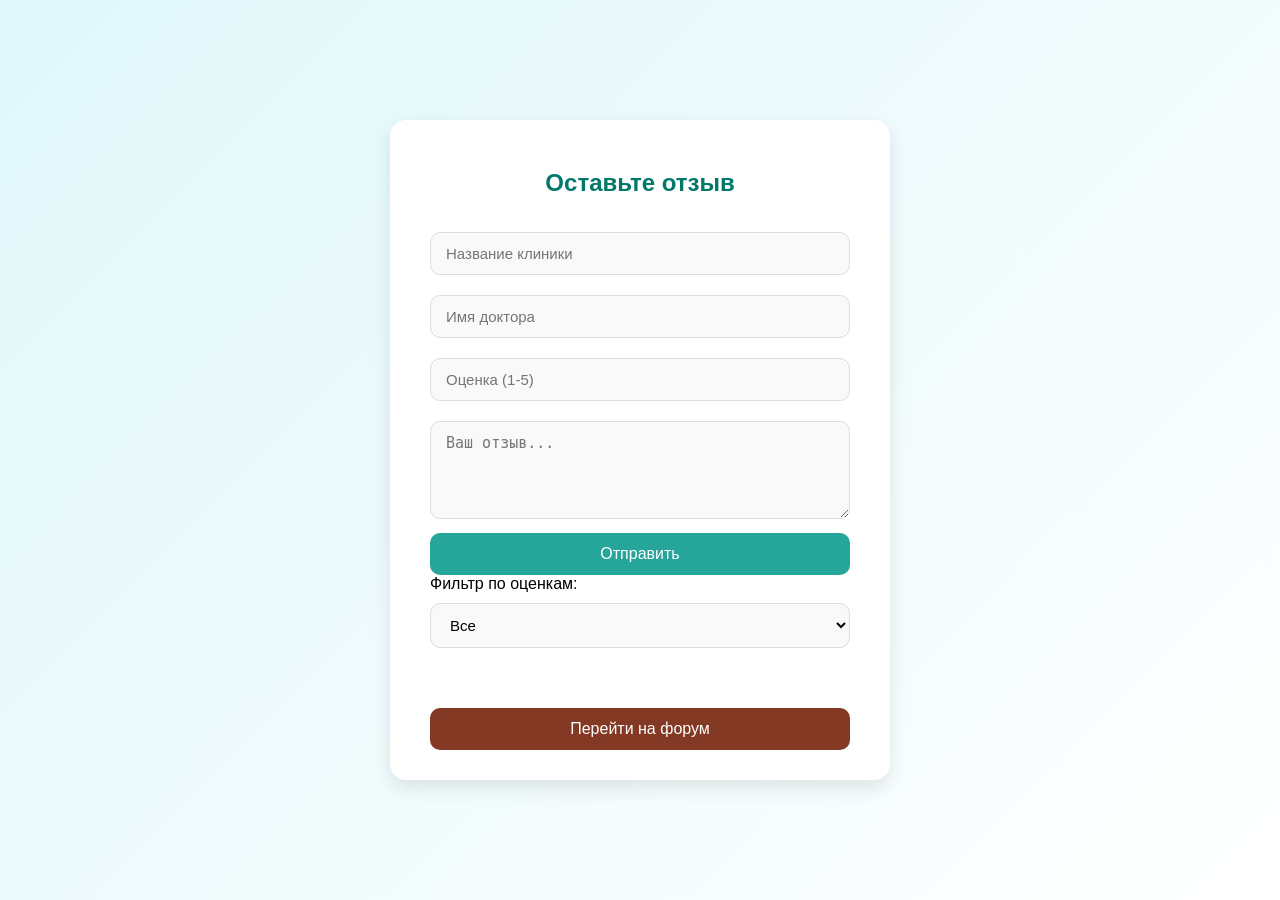
==== src/main/resources/static/index.html @ 729e000e "add community service" ====
<!DOCTYPE html>
<html lang="ru">
<head>
    <meta charset="UTF-8">
    <title>Отзывы</title>
    <style>
        * {
            box-sizing: border-box;
        }

        body {
            font-family: 'Segoe UI', Tahoma, Geneva, Verdana, sans-serif;
            background: linear-gradient(135deg, #e0f7fa, #fff);
            margin: 0;
            padding: 0;
            display: flex;
            align-items: center;
            justify-content: center;
            height: 100vh;
        }

        .container {
            background: #ffffff;
            padding: 30px 40px;
            border-radius: 16px;
            box-shadow: 0 8px 20px rgba(0, 0, 0, 0.1);
            max-width: 500px;
            width: 100%;
            animation: fadeIn 0.6s ease-out;
            overflow-y: auto;
            max-height: 90vh;
        }

        h2 {
            text-align: center;
            color: #00796b;
            margin-bottom: 25px;
        }

        input, textarea, select {
            width: 100%;
            padding: 12px 15px;
            margin: 10px 0;
            border: 1px solid #ddd;
            border-radius: 10px;
            background-color: #f9f9f9;
            font-size: 15px;
            transition: all 0.3s ease;
        }

        input:focus, textarea:focus, select:focus {
            outline: none;
            border-color: #26a69a;
            background-color: #fff;
            transform: scale(1.02);
            box-shadow: 0 0 5px rgba(38, 166, 154, 0.4);
        }

        button {
            width: 100%;
            background: #26a69a;
            color: white;
            padding: 12px;
            border: none;
            border-radius: 10px;
            font-size: 16px;
            cursor: pointer;
            transition: background 0.3s ease, transform 0.2s ease;
        }

        button:hover {
            background: #1e8e82;
            transform: scale(1.02);
        }

        #goToForumBtn {
            background-color: #833923;
            color: white;
            padding: 12px 20px;
            border-radius: 10px;
            font-size: 16px;
            cursor: pointer;
            border: none;
            width: 100%;
            transition: background-color 0.3s ease;
            margin-top: 20px;
        }

        #goToForumBtn:hover {
            background-color: #931507;
        }

        .message {
            margin-top: 15px;
            padding: 12px;
            border-radius: 8px;
            font-size: 14px;
            text-align: center;
            display: none;
            opacity: 0;
            transition: opacity 0.5s ease;
        }

        .message.show {
            display: block;
            opacity: 1;
        }

        .success {
            background-color: #c8e6c9;
            color: #256029;
        }

        .error {
            background-color: #ffcdd2;
            color: #b71c1c;
        }

        .review-display {
            margin-top: 30px;
        }

        .review {
            margin-bottom: 20px;
            padding: 15px;
            border-left: 4px solid #26a69a;
            background-color: #f1f8f9;
            border-radius: 10px;
            animation: fadeIn 0.6s ease-out;
        }

        .review p {
            margin: 5px 0;
            line-height: 1.5;
        }

        .stars {
            color: gold;
            font-size: 18px;
            text-shadow: -1px -1px 0 black, 1px -1px 0 black, -1px 1px 0 black, 1px 1px 0 black;
        }

        @keyframes fadeIn {
            from {
                opacity: 0;
                transform: translateY(20px);
            }
            to {
                opacity: 1;
                transform: translateY(0);
            }
        }
    </style>
</head>
<body>
<div class="container">
    <h2>Оставьте отзыв</h2>
    <input type="text" id="clinicName" placeholder="Название клиники">
    <input type="text" id="doctorName" placeholder="Имя доктора">
    <input type="number" id="rating" placeholder="Оценка (1-5)" min="1" max="5">
    <textarea id="content" rows="4" placeholder="Ваш отзыв..."></textarea>
    <button onclick="sendReview()">Отправить</button>
    <div id="response" class="message"></div>

    <label for="ratingFilter">Фильтр по оценкам:</label>
    <select id="ratingFilter" onchange="applyFilter()">
        <option value="all">Все</option>
        <option value="positive">Положительные (4–5)</option>
        <option value="neutral">Нейтральные (3)</option>
        <option value="negative">Отрицательные (1–2)</option>
    </select>

    <div id="reviewDisplay" class="review-display"></div>

    <button id="goToForumBtn">Перейти на форум</button>
</div>

<script>
    let allReviews = [];

    window.onload = function () {
        fetchReviews();
    };

    function fetchReviews() {
        fetch('http://localhost:8080/api/reviews')
            .then(response => response.json())
            .then(data => {
            allReviews = data;
            applyFilter();
        })
            .catch(error => {
            console.error('Ошибка загрузки отзывов:', error);
        });
    }

    function sendReview() {
        const clinicName = document.getElementById('clinicName').value;
        const doctorName = document.getElementById('doctorName').value;
        const rating = parseInt(document.getElementById('rating').value);
        const content = document.getElementById('content').value;
        const responseBox = document.getElementById('response');

        if (!clinicName || !doctorName || !rating || !content) {
            responseBox.innerText = "Пожалуйста, заполните все поля.";
            responseBox.className = 'message error show';
            return;
        }

        const newReview = {
            clinicName,
            doctorName,
            rating,
            comment: content
        };

        fetch('http://localhost:8080/api/reviews', {
            method: 'POST',
            headers: { 'Content-Type': 'application/json' },
            body: JSON.stringify(newReview)
        })
            .then(response => {
            if (!response.ok) {
                return response.text().then(text => { throw new Error(text) });
            }
            return response.json();
        })
            .then(data => {
            responseBox.innerText = "Отзыв успешно отправлен!";
            responseBox.className = 'message success show';

            allReviews.unshift(newReview);
            applyFilter();

            document.getElementById('clinicName').value = '';
            document.getElementById('doctorName').value = '';
            document.getElementById('rating').value = '';
            document.getElementById('content').value = '';
        })
            .catch(error => {
            responseBox.innerText = "Ошибка: " + error.message;
            responseBox.className = 'message error show';
        });
    }

    function applyFilter() {
        const filterValue = document.getElementById('ratingFilter').value;
        const reviewDisplay = document.getElementById('reviewDisplay');
        reviewDisplay.innerHTML = '';

        let filtered = allReviews;

        if (filterValue === "positive") {
            filtered = allReviews.filter(r => r.rating >= 4);
        } else if (filterValue === "neutral") {
            filtered = allReviews.filter(r => r.rating === 3);
        } else if (filterValue === "negative") {
            filtered = allReviews.filter(r => r.rating <= 2);
        }

        filtered.forEach(review => addReviewToDOM(review));
    }

    function addReviewToDOM(review) {
        const reviewDisplay = document.getElementById('reviewDisplay');
        const div = document.createElement('div');
        div.className = 'review';
        div.innerHTML = `
            <p><strong>Клиника:</strong> ${review.clinicName}</p>
            <p><strong>Доктор:</strong> ${review.doctorName}</p>
            <p><strong>Оценка:</strong> <span class="stars">${'★'.repeat(review.rating)}${''.repeat(5 - review.rating)}</span></p>
            <p><strong>Комментарий:</strong> ${review.comment}</p>
        `;
        reviewDisplay.prepend(div);
    }

    document.getElementById("goToForumBtn").addEventListener("click", function () {
        window.location.href = "index2.html";
    });
</script>
</body>
</html>
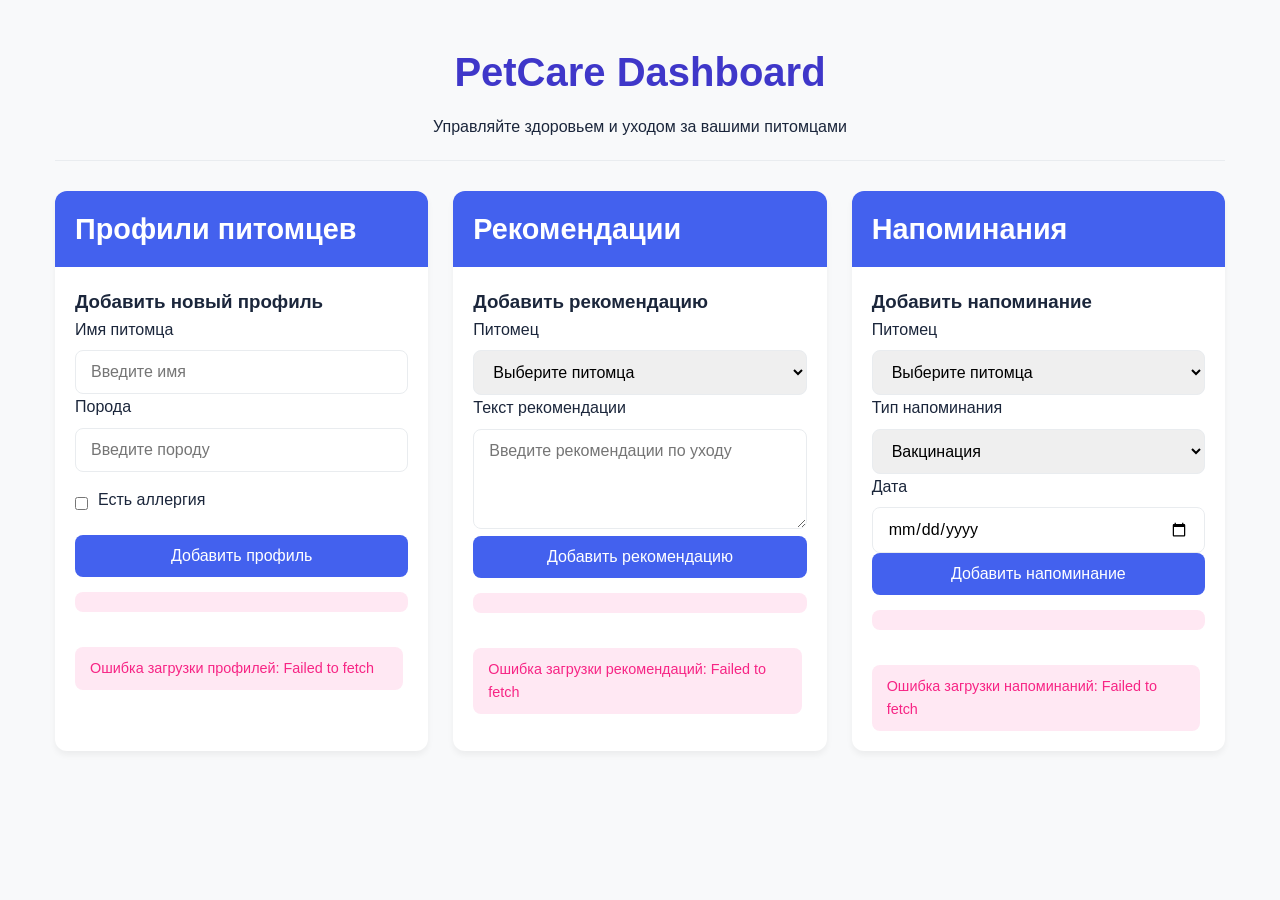
==== commit 258fa05f: "features: added release recs-service" ====
--- a/src/main/resources/static/index.html
+++ b/src/main/resources/static/index.html
@@ -2,281 +2,581 @@
 <html lang="ru">
 <head>
     <meta charset="UTF-8">
-    <title>Отзывы</title>
+    <meta name="viewport" content="width=device-width, initial-scale=1.0">
+    <title>PetCare Dashboard</title>
     <style>
+        :root {
+            --primary: #4361ee;
+            --primary-light: #4895ef;
+            --secondary: #3f37c9;
+            --dark: #1b263b;
+            --light: #f8f9fa;
+            --success: #4cc9f0;
+            --warning: #f72585;
+            --gray: #adb5bd;
+            --light-gray: #e9ecef;
+        }
+
         * {
             box-sizing: border-box;
-        }
-
-        body {
-            font-family: 'Segoe UI', Tahoma, Geneva, Verdana, sans-serif;
-            background: linear-gradient(135deg, #e0f7fa, #fff);
             margin: 0;
             padding: 0;
+            font-family: 'Segoe UI', Tahoma, Geneva, Verdana, sans-serif;
+        }
+
+        body {
+            background-color: var(--light);
+            color: var(--dark);
+            line-height: 1.6;
+            padding: 20px;
+        }
+
+        .container {
+            max-width: 1200px;
+            margin: 0 auto;
+            padding: 0 15px;
+        }
+
+        header {
+            text-align: center;
+            margin-bottom: 30px;
+            padding: 20px 0;
+            border-bottom: 1px solid var(--light-gray);
+        }
+
+        h1 {
+            color: var(--secondary);
+            font-size: 2.5rem;
+            margin-bottom: 10px;
+        }
+
+        .dashboard {
+            display: grid;
+            grid-template-columns: repeat(auto-fit, minmax(350px, 1fr));
+            gap: 25px;
+        }
+
+        .card {
+            background: white;
+            border-radius: 12px;
+            box-shadow: 0 4px 6px rgba(0, 0, 0, 0.05);
+            overflow: hidden;
+            transition: transform 0.3s ease, box-shadow 0.3s ease;
+        }
+
+        .card:hover {
+            transform: translateY(-5px);
+            box-shadow: 0 10px 20px rgba(0, 0, 0, 0.1);
+        }
+
+        .card-header {
+            background-color: var(--primary);
+            color: white;
+            padding: 15px 20px;
+            font-size: 1.2rem;
+            font-weight: 600;
+        }
+
+        .card-body {
+            padding: 20px;
+        }
+
+        .form-group {
+            margin-bottom: 20px;
+        }
+
+        .form-group:last-child {
+            margin-bottom: 0;
+        }
+
+        label {
+            display: block;
+            margin-bottom: 8px;
+            font-weight: 500;
+            color: var(--dark);
+        }
+
+        input, select, textarea {
+            width: 100%;
+            padding: 12px 15px;
+            border: 1px solid var(--light-gray);
+            border-radius: 8px;
+            font-size: 1rem;
+            transition: border-color 0.3s ease;
+        }
+
+        input:focus, select:focus, textarea:focus {
+            outline: none;
+            border-color: var(--primary);
+            box-shadow: 0 0 0 3px rgba(67, 97, 238, 0.2);
+        }
+
+        textarea {
+            min-height: 100px;
+            resize: vertical;
+        }
+
+        .checkbox-container {
             display: flex;
             align-items: center;
-            justify-content: center;
-            height: 100vh;
-        }
-
-        .container {
-            background: #ffffff;
-            padding: 30px 40px;
-            border-radius: 16px;
-            box-shadow: 0 8px 20px rgba(0, 0, 0, 0.1);
-            max-width: 500px;
+            margin: 15px 0;
+        }
+
+        .checkbox-container input {
+            width: auto;
+            margin-right: 10px;
+        }
+
+        .btn {
+            background-color: var(--primary);
+            color: white;
+            border: none;
+            padding: 12px 20px;
+            border-radius: 8px;
+            cursor: pointer;
+            font-size: 1rem;
+            font-weight: 500;
+            transition: background-color 0.3s ease;
             width: 100%;
-            animation: fadeIn 0.6s ease-out;
+        }
+
+        .btn:hover {
+            background-color: var(--secondary);
+        }
+
+        .list {
+            margin-top: 20px;
+            max-height: 300px;
             overflow-y: auto;
-            max-height: 90vh;
-        }
-
-        h2 {
+            padding-right: 5px;
+        }
+
+        .list-item {
+            background-color: var(--light-gray);
+            border-left: 4px solid var(--primary);
+            border-radius: 8px;
+            padding: 15px;
+            margin-bottom: 15px;
+            transition: transform 0.2s ease;
+        }
+
+        .list-item:hover {
+            transform: translateX(5px);
+        }
+
+        .list-item h4 {
+            color: var(--secondary);
+            margin-bottom: 8px;
+        }
+
+        .list-item p {
+            color: var(--dark);
+            margin-bottom: 5px;
+        }
+
+        .loading {
             text-align: center;
-            color: #00796b;
-            margin-bottom: 25px;
-        }
-
-        input, textarea, select {
-            width: 100%;
-            padding: 12px 15px;
-            margin: 10px 0;
-            border: 1px solid #ddd;
+            padding: 20px;
+            color: var(--gray);
+        }
+
+        .error {
+            color: var(--warning);
+            background-color: rgba(247, 37, 133, 0.1);
+            padding: 10px 15px;
+            border-radius: 8px;
+            margin-top: 15px;
+            font-size: 0.9rem;
+        }
+
+        .empty-state {
+            text-align: center;
+            padding: 20px;
+            color: var(--gray);
+            font-style: italic;
+        }
+
+        /* Custom scrollbar */
+        ::-webkit-scrollbar {
+            width: 8px;
+        }
+
+        ::-webkit-scrollbar-track {
+            background: var(--light-gray);
             border-radius: 10px;
-            background-color: #f9f9f9;
-            font-size: 15px;
-            transition: all 0.3s ease;
-        }
-
-        input:focus, textarea:focus, select:focus {
-            outline: none;
-            border-color: #26a69a;
-            background-color: #fff;
-            transform: scale(1.02);
-            box-shadow: 0 0 5px rgba(38, 166, 154, 0.4);
-        }
-
-        button {
-            width: 100%;
-            background: #26a69a;
-            color: white;
-            padding: 12px;
-            border: none;
+        }
+
+        ::-webkit-scrollbar-thumb {
+            background: var(--gray);
             border-radius: 10px;
-            font-size: 16px;
-            cursor: pointer;
-            transition: background 0.3s ease, transform 0.2s ease;
-        }
-
-        button:hover {
-            background: #1e8e82;
-            transform: scale(1.02);
-        }
-
-        #goToForumBtn {
-            background-color: #833923;
-            color: white;
-            padding: 12px 20px;
-            border-radius: 10px;
-            font-size: 16px;
-            cursor: pointer;
-            border: none;
-            width: 100%;
-            transition: background-color 0.3s ease;
-            margin-top: 20px;
-        }
-
-        #goToForumBtn:hover {
-            background-color: #931507;
-        }
-
-        .message {
-            margin-top: 15px;
-            padding: 12px;
-            border-radius: 8px;
-            font-size: 14px;
-            text-align: center;
-            display: none;
-            opacity: 0;
-            transition: opacity 0.5s ease;
-        }
-
-        .message.show {
-            display: block;
-            opacity: 1;
-        }
-
-        .success {
-            background-color: #c8e6c9;
-            color: #256029;
-        }
-
-        .error {
-            background-color: #ffcdd2;
-            color: #b71c1c;
-        }
-
-        .review-display {
-            margin-top: 30px;
-        }
-
-        .review {
-            margin-bottom: 20px;
-            padding: 15px;
-            border-left: 4px solid #26a69a;
-            background-color: #f1f8f9;
-            border-radius: 10px;
-            animation: fadeIn 0.6s ease-out;
-        }
-
-        .review p {
-            margin: 5px 0;
-            line-height: 1.5;
-        }
-
-        .stars {
-            color: gold;
-            font-size: 18px;
-            text-shadow: -1px -1px 0 black, 1px -1px 0 black, -1px 1px 0 black, 1px 1px 0 black;
-        }
-
-        @keyframes fadeIn {
-            from {
-                opacity: 0;
-                transform: translateY(20px);
-            }
-            to {
-                opacity: 1;
-                transform: translateY(0);
+        }
+
+        ::-webkit-scrollbar-thumb:hover {
+            background: var(--primary-light);
+        }
+
+        @media (max-width: 768px) {
+            .dashboard {
+                grid-template-columns: 1fr;
+            }
+
+            h1 {
+                font-size: 2rem;
             }
         }
     </style>
 </head>
 <body>
 <div class="container">
-    <h2>Оставьте отзыв</h2>
-    <input type="text" id="clinicName" placeholder="Название клиники">
-    <input type="text" id="doctorName" placeholder="Имя доктора">
-    <input type="number" id="rating" placeholder="Оценка (1-5)" min="1" max="5">
-    <textarea id="content" rows="4" placeholder="Ваш отзыв..."></textarea>
-    <button onclick="sendReview()">Отправить</button>
-    <div id="response" class="message"></div>
-
-    <label for="ratingFilter">Фильтр по оценкам:</label>
-    <select id="ratingFilter" onchange="applyFilter()">
-        <option value="all">Все</option>
-        <option value="positive">Положительные (4–5)</option>
-        <option value="neutral">Нейтральные (3)</option>
-        <option value="negative">Отрицательные (1–2)</option>
-    </select>
-
-    <div id="reviewDisplay" class="review-display"></div>
-
-    <button id="goToForumBtn">Перейти на форум</button>
+    <header>
+        <h1>PetCare Dashboard</h1>
+        <p>Управляйте здоровьем и уходом за вашими питомцами</p>
+    </header>
+
+    <div class="dashboard">
+        <!-- Секция профилей питомцев -->
+        <div class="card">
+            <div class="card-header">
+                <h2>Профили питомцев</h2>
+            </div>
+            <div class="card-body">
+                <div class="form-group">
+                    <h3>Добавить новый профиль</h3>
+                    <label for="petName">Имя питомца</label>
+                    <input type="text" id="petName" placeholder="Введите имя">
+
+                    <label for="petBreed">Порода</label>
+                    <input type="text" id="petBreed" placeholder="Введите породу">
+
+                    <div class="checkbox-container">
+                        <input type="checkbox" id="petAllergy">
+                        <label for="petAllergy">Есть аллергия</label>
+                    </div>
+
+                    <button class="btn" onclick="addPetProfile()">Добавить профиль</button>
+                    <div id="petError" class="error"></div>
+                </div>
+
+                <div class="list" id="petProfilesList">
+                    <div class="loading">Загрузка профилей...</div>
+                </div>
+            </div>
+        </div>
+
+        <!-- Секция рекомендаций -->
+        <div class="card">
+            <div class="card-header">
+                <h2>Рекомендации</h2>
+            </div>
+            <div class="card-body">
+                <div class="form-group">
+                    <h3>Добавить рекомендацию</h3>
+
+                    <label for="recommendationPetId">Питомец</label>
+                    <select id="recommendationPetId">
+                        <option value="">Выберите питомца</option>
+                    </select>
+
+                    <label for="recommendationText">Текст рекомендации</label>
+                    <textarea id="recommendationText" placeholder="Введите рекомендации по уходу"></textarea>
+
+                    <button class="btn" onclick="addRecommendation()">Добавить рекомендацию</button>
+                    <div id="recommendationError" class="error"></div>
+                </div>
+
+                <div class="list" id="recommendationsList">
+                    <div class="loading">Загрузка рекомендаций...</div>
+                </div>
+            </div>
+        </div>
+
+        <!-- Секция напоминаний -->
+        <div class="card">
+            <div class="card-header">
+                <h2>Напоминания</h2>
+            </div>
+            <div class="card-body">
+                <div class="form-group">
+                    <h3>Добавить напоминание</h3>
+
+                    <label for="reminderPetId">Питомец</label>
+                    <select id="reminderPetId">
+                        <option value="">Выберите питомца</option>
+                    </select>
+
+                    <label for="reminderType">Тип напоминания</label>
+                    <select id="reminderType">
+                        <option value="VACCINATION">Вакцинация</option>
+                        <option value="FEEDING">Кормление</option>
+                        <option value="TREATMENT">Лечение</option>
+                        <option value="OTHER">Другое</option>
+                    </select>
+
+                    <label for="reminderDate">Дата</label>
+                    <input type="date" id="reminderDate" min="">
+
+                    <button class="btn" onclick="addReminder()">Добавить напоминание</button>
+                    <div id="reminderError" class="error"></div>
+                </div>
+
+                <div class="list" id="remindersList">
+                    <div class="loading">Загрузка напоминаний...</div>
+                </div>
+            </div>
+        </div>
+    </div>
 </div>
 
 <script>
-    let allReviews = [];
-
-    window.onload = function () {
-        fetchReviews();
-    };
-
-    function fetchReviews() {
-        fetch('http://localhost:8080/api/reviews')
-            .then(response => response.json())
-            .then(data => {
-            allReviews = data;
-            applyFilter();
-        })
-            .catch(error => {
-            console.error('Ошибка загрузки отзывов:', error);
-        });
-    }
-
-    function sendReview() {
-        const clinicName = document.getElementById('clinicName').value;
-        const doctorName = document.getElementById('doctorName').value;
-        const rating = parseInt(document.getElementById('rating').value);
-        const content = document.getElementById('content').value;
-        const responseBox = document.getElementById('response');
-
-        if (!clinicName || !doctorName || !rating || !content) {
-            responseBox.innerText = "Пожалуйста, заполните все поля.";
-            responseBox.className = 'message error show';
+    const API_BASE_URL = 'http://localhost:8080/api/pet';
+
+    document.addEventListener('DOMContentLoaded', function() {
+        const dateInput = document.getElementById('reminderDate');
+        const today = new Date().toISOString().split('T')[0];
+        dateInput.min = today;
+
+        loadPetProfiles();
+        loadRecommendations();
+        loadReminders();
+    });
+
+    // ===== Функции для работы с профилями питомцев =====
+    async function loadPetProfiles() {
+        try {
+            const response = await fetch(`${API_BASE_URL}/profiles`);
+            const profiles = await response.json();
+
+            const petProfilesList = document.getElementById('petProfilesList');
+            petProfilesList.innerHTML = '';
+
+            if (profiles.length === 0) {
+                petProfilesList.innerHTML = '<div class="empty-state">Нет добавленных профилей</div>';
+                return;
+            }
+
+            const recommendationSelect = document.getElementById('recommendationPetId');
+            const reminderSelect = document.getElementById('reminderPetId');
+
+            while (recommendationSelect.options.length > 1) {
+                recommendationSelect.remove(1);
+            }
+            while (reminderSelect.options.length > 1) {
+                reminderSelect.remove(1);
+            }
+
+            const uniquePets = new Map();
+            profiles.forEach(profile => {
+                const profileElement = document.createElement('div');
+                profileElement.className = 'list-item';
+                profileElement.innerHTML = `
+                    <h4>${profile.name}</h4>
+                    <p><strong>Порода:</strong> ${profile.breed}</p>
+                    <p><strong>Аллергия:</strong> ${profile.hasAllergy ? 'Да' : 'Нет'}</p>
+                    <p><strong>ID:</strong> ${profile.id}</p>
+                `;
+                petProfilesList.appendChild(profileElement);
+
+                const petKey = `${profile.name}|${profile.breed}`;
+                if (!uniquePets.has(petKey)) {
+                    uniquePets.set(petKey, profile.id);
+
+                    const option = document.createElement('option');
+                    option.value = profile.id;
+                    option.textContent = `${profile.name} (${profile.breed})`;
+
+                    recommendationSelect.appendChild(option.cloneNode(true));
+                    reminderSelect.appendChild(option.cloneNode(true));
+                }
+            });
+        } catch (error) {
+            document.getElementById('petProfilesList').innerHTML = `
+                <div class="error">Ошибка загрузки профилей: ${error.message}</div>
+            `;
+        }
+    }
+
+    async function addPetProfile() {
+        const name = document.getElementById('petName').value.trim();
+        const breed = document.getElementById('petBreed').value.trim();
+        const hasAllergy = document.getElementById('petAllergy').checked;
+
+        if (!name || !breed) {
+            document.getElementById('petError').textContent = 'Пожалуйста, заполните имя и породу';
             return;
         }
 
-        const newReview = {
-            clinicName,
-            doctorName,
-            rating,
-            comment: content
+        try {
+            const response = await fetch(`${API_BASE_URL}/profile`, {
+                method: 'POST',
+                headers: {
+                    'Content-Type': 'application/json'
+                },
+                body: JSON.stringify({
+                    name,
+                    breed,
+                    hasAllergy
+                })
+            });
+
+            if (!response.ok) throw new Error('Ошибка при добавлении профиля');
+
+            document.getElementById('petName').value = '';
+            document.getElementById('petBreed').value = '';
+            document.getElementById('petAllergy').checked = false;
+            document.getElementById('petError').textContent = '';
+
+            loadPetProfiles();
+        } catch (error) {
+            document.getElementById('petError').textContent = error.message;
+        }
+    }
+
+    // ===== Функции для работы с рекомендациями =====
+    async function loadRecommendations() {
+        try {
+            const response = await fetch(`${API_BASE_URL}/recommendations`);
+            const recommendations = await response.json();
+
+            const recommendationsList = document.getElementById('recommendationsList');
+            recommendationsList.innerHTML = '';
+
+            if (recommendations.length === 0) {
+                recommendationsList.innerHTML = '<div class="empty-state">Нет добавленных рекомендаций</div>';
+                return;
+            }
+
+            recommendations.forEach(recommendation => {
+                const recommendationElement = document.createElement('div');
+                recommendationElement.className = 'list-item';
+                recommendationElement.innerHTML = `
+                    <h4>Рекомендация для питомца ID: ${recommendation.petId}</h4>
+                    <p>${recommendation.text}</p>
+                `;
+                recommendationsList.appendChild(recommendationElement);
+            });
+        } catch (error) {
+            document.getElementById('recommendationsList').innerHTML = `
+                <div class="error">Ошибка загрузки рекомендаций: ${error.message}</div>
+            `;
+        }
+    }
+
+    async function addRecommendation() {
+        const petId = document.getElementById('recommendationPetId').value;
+        const text = document.getElementById('recommendationText').value.trim();
+
+        if (!petId || !text) {
+            document.getElementById('recommendationError').textContent = 'Пожалуйста, выберите питомца и введите текст рекомендации';
+            return;
+        }
+
+        try {
+            const response = await fetch(`${API_BASE_URL}/recommendation`, {
+                method: 'POST',
+                headers: {
+                    'Content-Type': 'application/json'
+                },
+                body: JSON.stringify({
+                    petId,
+                    text
+                })
+            });
+
+            if (!response.ok) throw new Error('Ошибка при добавлении рекомендации');
+
+            document.getElementById('recommendationText').value = '';
+            document.getElementById('recommendationError').textContent = '';
+
+            loadRecommendations();
+        } catch (error) {
+            document.getElementById('recommendationError').textContent = error.message;
+        }
+    }
+
+    // ===== Функции для работы с напоминаниями =====
+    async function loadReminders() {
+        try {
+            const response = await fetch(`${API_BASE_URL}/reminders`);
+            const reminders = await response.json();
+
+            const remindersList = document.getElementById('remindersList');
+            remindersList.innerHTML = '';
+
+            if (reminders.length === 0) {
+                remindersList.innerHTML = '<div class="empty-state">Нет добавленных напоминаний</div>';
+                return;
+            }
+
+            reminders.forEach(reminder => {
+                const reminderElement = document.createElement('div');
+                reminderElement.className = 'list-item';
+                reminderElement.innerHTML = `
+                    <h4>${getReminderType(reminder.type)} для питомца ID: ${reminder.petId}</h4>
+                    <p><strong>Дата:</strong> ${new Date(reminder.remindDate).toLocaleDateString()}</p>
+                `;
+                remindersList.appendChild(reminderElement);
+            });
+        } catch (error) {
+            document.getElementById('remindersList').innerHTML = `
+                <div class="error">Ошибка загрузки напоминаний: ${error.message}</div>
+            `;
+        }
+    }
+
+    function getReminderType(type) {
+        const types = {
+            'VACCINATION': 'Вакцинация',
+            'FEEDING': 'Кормление',
+            'TREATMENT': 'Лечение',
+            'OTHER': 'Другое'
         };
-
-        fetch('http://localhost:8080/api/reviews', {
-            method: 'POST',
-            headers: { 'Content-Type': 'application/json' },
-            body: JSON.stringify(newReview)
-        })
-            .then(response => {
-            if (!response.ok) {
-                return response.text().then(text => { throw new Error(text) });
-            }
-            return response.json();
-        })
-            .then(data => {
-            responseBox.innerText = "Отзыв успешно отправлен!";
-            responseBox.className = 'message success show';
-
-            allReviews.unshift(newReview);
-            applyFilter();
-
-            document.getElementById('clinicName').value = '';
-            document.getElementById('doctorName').value = '';
-            document.getElementById('rating').value = '';
-            document.getElementById('content').value = '';
-        })
-            .catch(error => {
-            responseBox.innerText = "Ошибка: " + error.message;
-            responseBox.className = 'message error show';
-        });
-    }
-
-    function applyFilter() {
-        const filterValue = document.getElementById('ratingFilter').value;
-        const reviewDisplay = document.getElementById('reviewDisplay');
-        reviewDisplay.innerHTML = '';
-
-        let filtered = allReviews;
-
-        if (filterValue === "positive") {
-            filtered = allReviews.filter(r => r.rating >= 4);
-        } else if (filterValue === "neutral") {
-            filtered = allReviews.filter(r => r.rating === 3);
-        } else if (filterValue === "negative") {
-            filtered = allReviews.filter(r => r.rating <= 2);
-        }
-
-        filtered.forEach(review => addReviewToDOM(review));
-    }
-
-    function addReviewToDOM(review) {
-        const reviewDisplay = document.getElementById('reviewDisplay');
-        const div = document.createElement('div');
-        div.className = 'review';
-        div.innerHTML = `
-            <p><strong>Клиника:</strong> ${review.clinicName}</p>
-            <p><strong>Доктор:</strong> ${review.doctorName}</p>
-            <p><strong>Оценка:</strong> <span class="stars">${'★'.repeat(review.rating)}${''.repeat(5 - review.rating)}</span></p>
-            <p><strong>Комментарий:</strong> ${review.comment}</p>
-        `;
-        reviewDisplay.prepend(div);
-    }
-
-    document.getElementById("goToForumBtn").addEventListener("click", function () {
-        window.location.href = "index2.html";
-    });
+        return types[type] || type;
+    }
+
+    async function addReminder() {
+        const petId = document.getElementById('reminderPetId').value;
+        const type = document.getElementById('reminderType').value;
+        const remindDate = document.getElementById('reminderDate').value;
+        const today = new Date().toISOString().split('T')[0];
+
+        if (!petId) {
+            document.getElementById('reminderError').textContent = 'Пожалуйста, выберите питомца';
+            return;
+        }
+
+        if (!remindDate) {
+            document.getElementById('reminderError').textContent = 'Пожалуйста, укажите дату';
+            return;
+        }
+
+        if (remindDate < today) {
+            document.getElementById('reminderError').textContent = 'Нельзя выбрать прошедшую дату';
+            return;
+        }
+
+        try {
+            const response = await fetch(`${API_BASE_URL}/reminder`, {
+                method: 'POST',
+                headers: {
+                    'Content-Type': 'application/json'
+                },
+                body: JSON.stringify({
+                    petId,
+                    type,
+                    remindDate
+                })
+            });
+
+            if (!response.ok) throw new Error('Ошибка при добавлении напоминания');
+
+            document.getElementById('reminderDate').value = '';
+            document.getElementById('reminderError').textContent = '';
+
+            loadReminders();
+        } catch (error) {
+            document.getElementById('reminderError').textContent = error.message;
+        }
+    }
 </script>
 </body>
-</html>
+</html>
